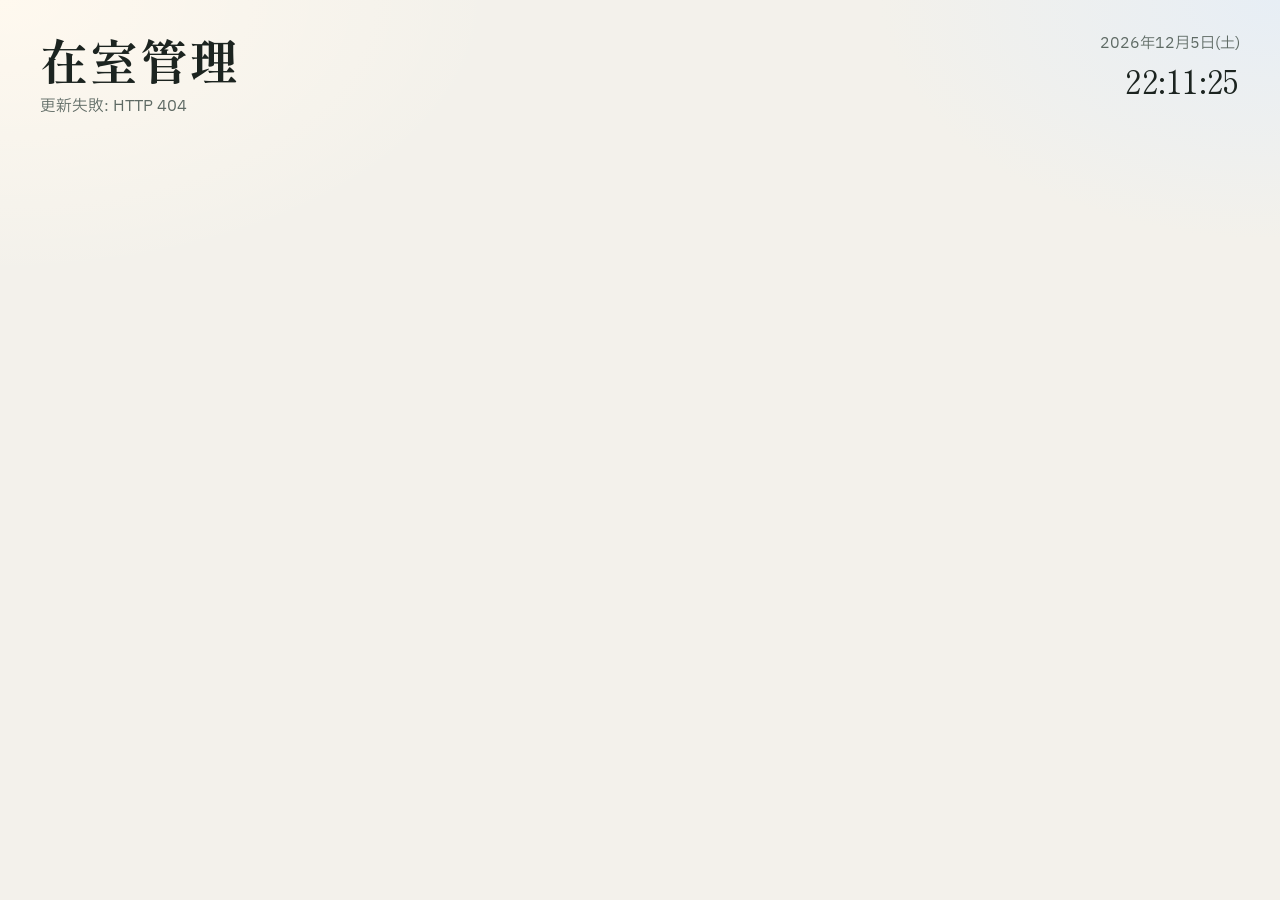
==== client/index.html @ 07d141ce "init" ====
<!DOCTYPE html>
<html lang="ja">
  <head>
    <meta charset="utf-8" />
    <meta name="viewport" content="width=device-width, initial-scale=1" />
    <title>在室管理</title>
    <link rel="preconnect" href="https://fonts.googleapis.com" />
    <link rel="preconnect" href="https://fonts.gstatic.com" crossorigin />
    <link
      href="https://fonts.googleapis.com/css2?family=IBM+Plex+Sans+JP:wght@400;600;700&family=Shippori+Mincho:wght@600;700&display=swap"
      rel="stylesheet"
    />
    <link rel="stylesheet" href="/client/style.css" />
  </head>
  <body>
    <header class="top">
      <div class="top-left">
        <h1 class="title">在室管理</h1>
        <p id="subtitle" class="subtitle">更新間隔を読み込み中…</p>
      </div>
      <div class="top-right">
        <p id="clock-date" class="clock-date">—</p>
        <p id="clock-time" class="clock-time">—</p>
      </div>
    </header>

    <main id="boards" class="boards" aria-live="polite"></main>

    <script src="/client/app.js"></script>
  </body>
</html>
---- client/style.css ----
:root {
  --ink: #1c2420;
  --muted: #5e6a64;
  --line: rgba(28, 36, 32, 0.12);
  --bg: #f3f1eb;
  --teacher: #e2e2e0;
  --teacher-ink: #4a4a48;
  --m2: #d7e8f5;
  --m2-ink: #1e4b6e;
  --m1: #e8d7b0;
  --m1-ink: #6a4e1a;
  --b4: #d8ecda;
  --b4-ink: #2a5c34;
  --other: #f3d9d6;
  --other-ink: #6e322c;
  --present: #1f6b45;
  --away: #7a4a32;
}

* {
  box-sizing: border-box;
}

html,
body {
  margin: 0;
  min-height: 100%;
}

body {
  font-family: "IBM Plex Sans JP", sans-serif;
  color: var(--ink);
  background:
    radial-gradient(900px 500px at 0% 0%, #fff9ef 0%, transparent 55%),
    radial-gradient(800px 480px at 100% 0%, #e7eef5 0%, transparent 50%),
    var(--bg);
}

.top {
  display: flex;
  justify-content: space-between;
  align-items: flex-start;
  gap: 1.5rem;
  padding: clamp(1.25rem, 3vw, 2rem) clamp(1.25rem, 4vw, 2.5rem) 0.5rem;
}

.top-left {
  min-width: 0;
}

.title {
  margin: 0;
  font-family: "Shippori Mincho", serif;
  font-size: clamp(2rem, 5vw, 3rem);
  font-weight: 700;
  letter-spacing: 0.04em;
  line-height: 1.15;
}

.subtitle {
  margin: 0.45rem 0 0;
  color: var(--muted);
  font-size: 0.98rem;
}

.top-right {
  text-align: right;
  flex-shrink: 0;
}

.clock-date {
  margin: 0;
  color: var(--muted);
  font-size: 0.95rem;
}

.clock-time {
  margin: 0.15rem 0 0;
  font-family: "Shippori Mincho", serif;
  font-size: clamp(1.4rem, 3vw, 2rem);
  font-variant-numeric: tabular-nums;
  letter-spacing: 0.02em;
}

.boards {
  display: grid;
  gap: 1.25rem;
  padding: 1rem clamp(1.25rem, 4vw, 2.5rem) 2.5rem;
}

.board {
  border-radius: 0;
  padding: 0.9rem 1rem 1rem;
  animation: rise 0.55s ease both;
}

.board[data-grade="Teacher"] {
  background: var(--teacher);
  color: var(--teacher-ink);
}

.board[data-grade="M2"] {
  background: var(--m2);
  color: var(--m2-ink);
}

.board[data-grade="M1"] {
  background: var(--m1);
  color: var(--m1-ink);
}

.board[data-grade="B4"] {
  background: var(--b4);
  color: var(--b4-ink);
}

.board[data-grade="other"] {
  background: var(--other);
  color: var(--other-ink);
}

.board-title {
  margin: 0 0 0.65rem;
  font-family: "Shippori Mincho", serif;
  font-size: 1.25rem;
  font-weight: 700;
  letter-spacing: 0.06em;
}

.board table {
  width: 100%;
  border-collapse: collapse;
  font-size: 0.95rem;
}

.board th,
.board td {
  padding: 0.45rem 0.5rem;
  text-align: left;
  border-top: 1px solid var(--line);
  vertical-align: top;
}

.board th {
  font-weight: 600;
  font-size: 0.78rem;
  letter-spacing: 0.06em;
  text-transform: none;
  opacity: 0.8;
  border-top: none;
}

.board td.status-present {
  color: var(--present);
  font-weight: 700;
}

.board td.status-away {
  color: var(--away);
  font-weight: 700;
}

.board .empty {
  margin: 0.2rem 0 0;
  opacity: 0.7;
  font-size: 0.9rem;
}

@keyframes rise {
  from {
    opacity: 0;
    transform: translateY(8px);
  }
  to {
    opacity: 1;
    transform: translateY(0);
  }
}

@media (max-width: 720px) {
  .top {
    flex-direction: column;
  }

  .top-right {
    text-align: left;
  }

  .board {
    overflow-x: auto;
  }
}
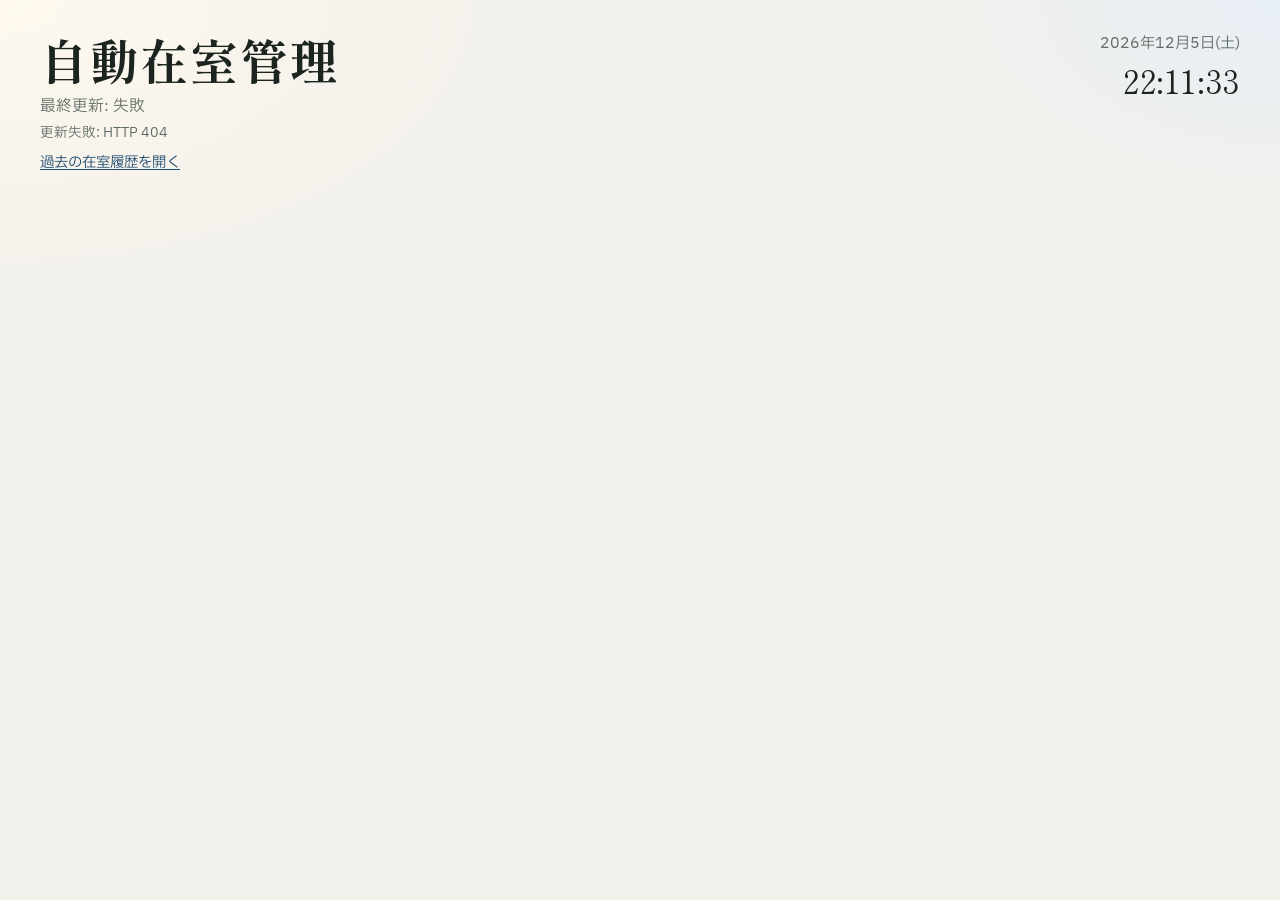
==== commit 40822fb4: "feat: public URL を自動で設定できるように修正" ====
--- a/client/index.html
+++ b/client/index.html
@@ -3,7 +3,7 @@
   <head>
     <meta charset="utf-8" />
     <meta name="viewport" content="width=device-width, initial-scale=1" />
-    <title>在室管理</title>
+    <title>自動在室管理</title>
     <link rel="preconnect" href="https://fonts.googleapis.com" />
     <link rel="preconnect" href="https://fonts.gstatic.com" crossorigin />
     <link
@@ -15,8 +15,16 @@
   <body>
     <header class="top">
       <div class="top-left">
-        <h1 class="title">在室管理</h1>
-        <p id="subtitle" class="subtitle">更新間隔を読み込み中…</p>
+        <h1 class="title">自動在室管理</h1>
+        <p id="subtitle" class="subtitle">最終更新: - ／ 次の確認: -</p>
+        <p id="public-url" class="public-url" hidden>
+          公開URL:
+          <a id="public-url-link" href="#" target="_blank" rel="noopener noreferrer"></a>
+        </p>
+        <p id="rules" class="rules">ルールを読み込み中…</p>
+        <p class="nav-links">
+          <a href="/history">過去の在室履歴を開く</a>
+        </p>
       </div>
       <div class="top-right">
         <p id="clock-date" class="clock-date">—</p>
--- a/client/style.css
+++ b/client/style.css
@@ -14,6 +14,7 @@
   --other: #f3d9d6;
   --other-ink: #6e322c;
   --present: #1f6b45;
+  --uncertain: #8a6a12;
   --away: #7a4a32;
 }
 
@@ -63,6 +64,81 @@
   font-size: 0.98rem;
 }
 
+.public-url {
+  margin: 0.4rem 0 0;
+  color: var(--muted);
+  font-size: 0.92rem;
+  word-break: break-all;
+}
+
+.public-url a {
+  color: var(--m2-ink);
+  text-underline-offset: 0.15em;
+}
+
+.date-nav {
+  display: flex;
+  align-items: center;
+  gap: 0.65rem;
+  margin: 0.55rem 0 0;
+}
+
+.date-nav-btn {
+  margin: 0;
+  padding: 0.15rem 0.55rem;
+  border: none;
+  background: transparent;
+  color: var(--ink);
+  font-family: inherit;
+  font-size: 1.05rem;
+  line-height: 1.4;
+  cursor: pointer;
+}
+
+.date-nav-btn:hover:not(:disabled) {
+  background: transparent;
+  opacity: 0.65;
+}
+
+.date-nav-btn:disabled {
+  opacity: 0.28;
+  cursor: default;
+}
+
+.view-date {
+  margin: 0;
+  min-width: 11rem;
+  text-align: center;
+  font-family: "Shippori Mincho", serif;
+  font-size: 1.15rem;
+  font-weight: 600;
+  letter-spacing: 0.03em;
+}
+
+.nav-links {
+  margin: 0.55rem 0 0;
+  font-size: 0.9rem;
+}
+
+.nav-links a {
+  color: var(--m2-ink);
+  text-underline-offset: 0.15em;
+}
+
+.history-empty {
+  margin: 1rem clamp(1.25rem, 4vw, 2.5rem);
+  color: var(--muted);
+  font-size: 1rem;
+}
+
+.rules {
+  margin: 0.35rem 0 0;
+  color: var(--muted);
+  font-size: 0.85rem;
+  line-height: 1.45;
+  white-space: pre-line;
+}
+
 .top-right {
   text-align: right;
   flex-shrink: 0;
@@ -155,8 +231,17 @@
   font-weight: 700;
 }
 
+.board td.status-uncertain {
+  color: var(--uncertain);
+  font-weight: 700;
+}
+
 .board td.status-away {
   color: var(--away);
+  font-weight: 700;
+}
+
+.board tr.row-present {
   font-weight: 700;
 }
 
